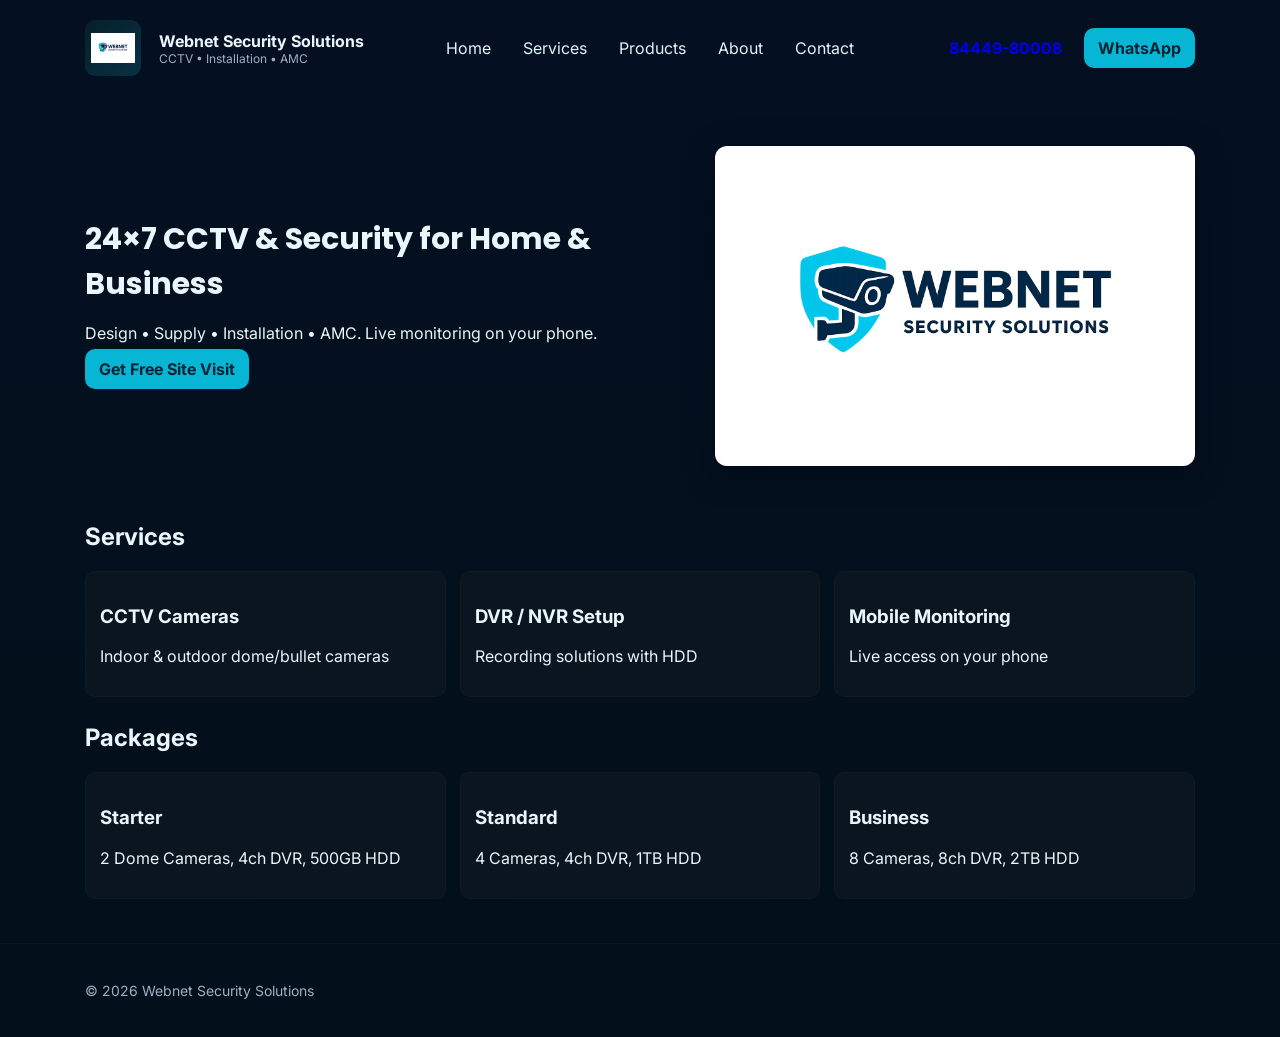
==== index.html @ 3d5e4ff1 "Add files via upload" ====
<!doctype html>
<html lang="en"><head><meta charset="utf-8"><meta name="viewport" content="width=device-width,initial-scale=1"><title>Webnet Security Solutions</title><link rel="icon" href="favicon.png"><link rel="stylesheet" href="styles.css"></head><body>
<nav class="container"><div class="left"><div class="logo"><img src="logo-white.png" alt="logo"></div><div style="margin-left:6px"><strong>Webnet Security Solutions</strong><div style="font-size:12px;color:#9fb0c7">CCTV • Installation • AMC</div></div></div><div class="navlinks"><a href="index.html">Home</a><a href="services.html">Services</a><a href="products.html">Products</a><a href="about.html">About</a><a href="contact.html">Contact</a></div><div class="header-cta"><a class="btn" href="tel:+918444980008">84449-80008</a><a class="btn primary" href="https://wa.me/918444980008" target="_blank">WhatsApp</a></div></nav>
<main class="container">
  <section class="hero">
    <div class="text"><h1>24×7 CCTV & Security for Home & Business</h1><p>Design • Supply • Installation • AMC. Live monitoring on your phone.</p><p><a class="btn primary" href="contact.html">Get Free Site Visit</a></p></div>
    <img src="hero.jpg" alt="hero">
  </section>
  <section class="section"><h2>Services</h2><div class="grid-3"><div class="card"><h3>CCTV Cameras</h3><p>Indoor & outdoor dome/bullet cameras</p></div><div class="card"><h3>DVR / NVR Setup</h3><p>Recording solutions with HDD</p></div><div class="card"><h3>Mobile Monitoring</h3><p>Live access on your phone</p></div></div></section>
  <section class="section"><h2>Packages</h2><div class="grid-3"><div class="card"><h3>Starter</h3><p>2 Dome Cameras, 4ch DVR, 500GB HDD</p></div><div class="card"><h3>Standard</h3><p>4 Cameras, 4ch DVR, 1TB HDD</p></div><div class="card"><h3>Business</h3><p>8 Cameras, 8ch DVR, 2TB HDD</p></div></div></section>
</main>
<footer><div class="container"><div>© <span id="year"></span> Webnet Security Solutions</div></div></footer><script src="site.js"></script></body></html>
---- styles.css ----
@import url('https://fonts.googleapis.com/css2?family=Inter:wght@300;400;600;700&family=Poppins:wght@600;800&display=swap');
:root{--bg:#041021;--card:#0b1520;--muted:#9fb0c7;--accent:#06b6d4;--max:1150px;--radius:12px}
*{box-sizing:border-box}body{margin:0;font-family:Inter,system-ui,Segoe UI,Roboto,Arial;background:linear-gradient(180deg,var(--bg),#02101a);color:#e9f6fb}
.container{max-width:var(--max);margin:0 auto;padding:20px}
nav{display:flex;align-items:center;justify-content:space-between;padding:14px 0}
nav .left{display:flex;gap:12px;align-items:center}
.logo{width:56px;height:56px;border-radius:10px;overflow:hidden;display:flex;align-items:center;justify-content:center;background:linear-gradient(135deg,#06202a,#083043)}
.logo img{width:78%;height:78%;object-fit:contain}
.navlinks{display:flex;gap:12px}
.navlinks a{color:#dff6fb;text-decoration:none;padding:8px 10px;border-radius:8px}
.navlinks a:hover{background:rgba(255,255,255,0.03)}
.header-cta{display:flex;gap:8px}
.hero{display:flex;gap:24px;align-items:center;padding:30px 0}
.hero img{width:480px;border-radius:12px;box-shadow:0 8px 30px rgba(2,6,23,0.6)}
.hero .text h1{font-family:Poppins,Inter;font-size:30px;margin:0 0 8px}
.btn{padding:10px 14px;border-radius:10px;text-decoration:none;font-weight:700}
.btn.primary{background:var(--accent);color:#042433}
.section{margin-top:26px}
.grid-3{display:grid;grid-template-columns:repeat(3,1fr);gap:14px}
.card{background:var(--card);padding:14px;border-radius:10px;border:1px solid rgba(255,255,255,0.02)}
.product-grid{display:grid;grid-template-columns:repeat(3,1fr);gap:12px;margin-top:12px}
.product img{width:100%;border-radius:8px}
footer{padding:18px 0;margin-top:24px;color:var(--muted);font-size:14px;border-top:1px solid rgba(255,255,255,0.03)}
@media (max-width:900px){.grid-3{grid-template-columns:1fr}.product-grid{grid-template-columns:repeat(2,1fr)}.hero{flex-direction:column}.hero img{width:100%}}
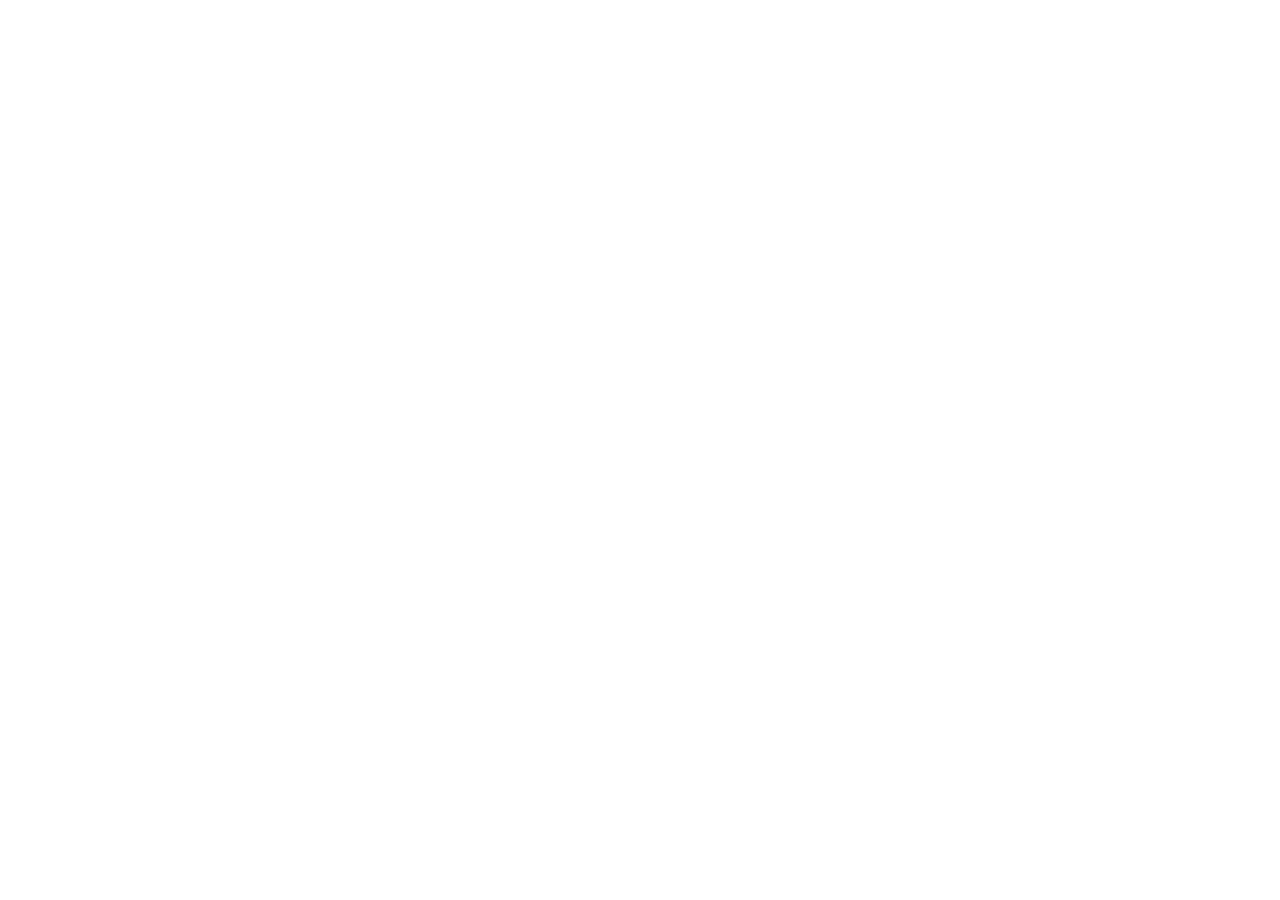
==== commit bcc07ce8: "Update index.html" ====
--- a/index.html
+++ b/index.html
@@ -1,12 +1,29 @@
 <!doctype html>
-<html lang="en"><head><meta charset="utf-8"><meta name="viewport" content="width=device-width,initial-scale=1"><title>Webnet Security Solutions</title><link rel="icon" href="favicon.png"><link rel="stylesheet" href="styles.css"></head><body>
-<nav class="container"><div class="left"><div class="logo"><img src="logo-white.png" alt="logo"></div><div style="margin-left:6px"><strong>Webnet Security Solutions</strong><div style="font-size:12px;color:#9fb0c7">CCTV • Installation • AMC</div></div></div><div class="navlinks"><a href="index.html">Home</a><a href="services.html">Services</a><a href="products.html">Products</a><a href="about.html">About</a><a href="contact.html">Contact</a></div><div class="header-cta"><a class="btn" href="tel:+918444980008">84449-80008</a><a class="btn primary" href="https://wa.me/918444980008" target="_blank">WhatsApp</a></div></nav>
-<main class="container">
-  <section class="hero">
-    <div class="text"><h1>24×7 CCTV & Security for Home & Business</h1><p>Design • Supply • Installation • AMC. Live monitoring on your phone.</p><p><a class="btn primary" href="contact.html">Get Free Site Visit</a></p></div>
-    <img src="hero.jpg" alt="hero">
-  </section>
-  <section class="section"><h2>Services</h2><div class="grid-3"><div class="card"><h3>CCTV Cameras</h3><p>Indoor & outdoor dome/bullet cameras</p></div><div class="card"><h3>DVR / NVR Setup</h3><p>Recording solutions with HDD</p></div><div class="card"><h3>Mobile Monitoring</h3><p>Live access on your phone</p></div></div></section>
-  <section class="section"><h2>Packages</h2><div class="grid-3"><div class="card"><h3>Starter</h3><p>2 Dome Cameras, 4ch DVR, 500GB HDD</p></div><div class="card"><h3>Standard</h3><p>4 Cameras, 4ch DVR, 1TB HDD</p></div><div class="card"><h3>Business</h3><p>8 Cameras, 8ch DVR, 2TB HDD</p></div></div></section>
-</main>
-<footer><div class="container"><div>© <span id="year"></span> Webnet Security Solutions</div></div></footer><script src="site.js"></script></body></html>
+<html lang="en">
+  <head>
+    <meta charset="utf-8" />
+    <meta name="viewport" content="width=device-width,initial-scale=1.0" />
+    <title>Admin | Webnet Security Solutions</title>
+    <link rel="icon" href="/favicon.ico" />
+
+    <!-- ✅ Netlify Identity widget -->
+    <script src="https://identity.netlify.com/v1/netlify-identity-widget.js"></script>
+  </head>
+  <body>
+    <!-- ✅ Netlify CMS load -->
+    <script src="https://unpkg.com/netlify-cms-app@^2.0.0/dist/netlify-cms.js"></script>
+
+    <!-- ✅ Auto-init script -->
+    <script>
+      if (window.netlifyIdentity) {
+        window.netlifyIdentity.on("init", user => {
+          if (!user) {
+            window.netlifyIdentity.on("login", () => {
+              document.location.href = "/admin/";
+            });
+          }
+        });
+      }
+    </script>
+  </body>
+</html>
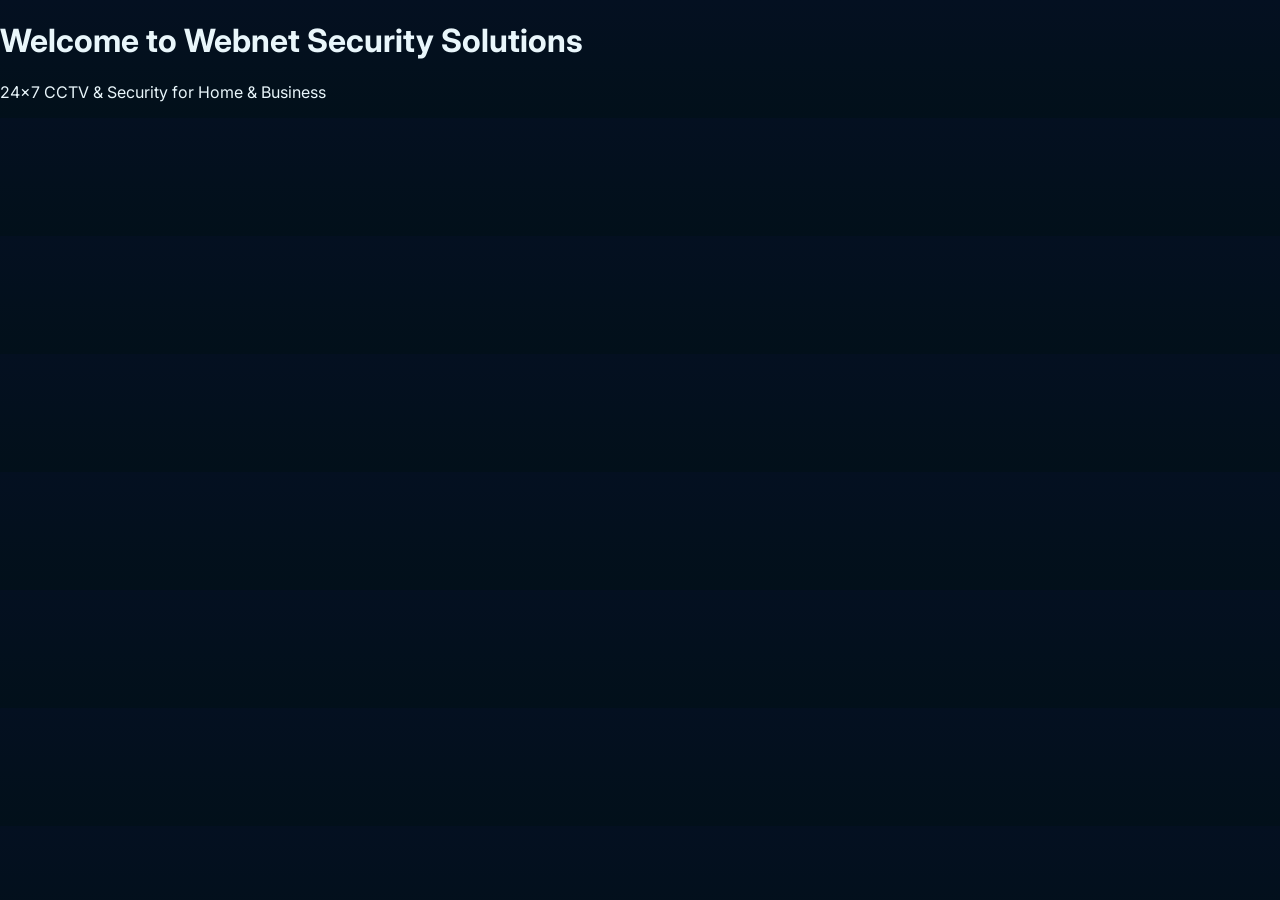
==== commit 456673c2: "Update index.html" ====
--- a/index.html
+++ b/index.html
@@ -3,15 +3,22 @@
   <head>
     <meta charset="utf-8" />
     <meta name="viewport" content="width=device-width,initial-scale=1.0" />
-    <title>Admin | Webnet Security Solutions</title>
+    <title>Webnet Security Solutions</title>
+    <meta name="description" content="Webnet Security Solutions — CCTV cameras, DVR/NVR, installation, AMC, live monitoring & support. Call 84449-80008." />
     <link rel="icon" href="/favicon.ico" />
+    <link rel="stylesheet" href="styles.css" />
 
     <!-- ✅ Netlify Identity widget -->
     <script src="https://identity.netlify.com/v1/netlify-identity-widget.js"></script>
   </head>
   <body>
-    <!-- ✅ Netlify CMS load -->
-    <script src="https://unpkg.com/netlify-cms-app@^2.0.0/dist/netlify-cms.js"></script>
+    <div id="root">
+      <!-- यहाँ आपकी existing site content होगा -->
+      <h1>Welcome to Webnet Security Solutions</h1>
+      <p>24×7 CCTV & Security for Home & Business</p>
+    </div>
+
+    <script src="site.js"></script>
 
     <!-- ✅ Auto-init script -->
     <script>
--- a/styles.css
+++ b/styles.css
@@ -0,0 +1,24 @@
+@import url('https://fonts.googleapis.com/css2?family=Inter:wght@300;400;600;700&family=Poppins:wght@600;800&display=swap');
+:root{--bg:#041021;--card:#0b1520;--muted:#9fb0c7;--accent:#06b6d4;--max:1150px;--radius:12px}
+*{box-sizing:border-box}body{margin:0;font-family:Inter,system-ui,Segoe UI,Roboto,Arial;background:linear-gradient(180deg,var(--bg),#02101a);color:#e9f6fb}
+.container{max-width:var(--max);margin:0 auto;padding:20px}
+nav{display:flex;align-items:center;justify-content:space-between;padding:14px 0}
+nav .left{display:flex;gap:12px;align-items:center}
+.logo{width:56px;height:56px;border-radius:10px;overflow:hidden;display:flex;align-items:center;justify-content:center;background:linear-gradient(135deg,#06202a,#083043)}
+.logo img{width:78%;height:78%;object-fit:contain}
+.navlinks{display:flex;gap:12px}
+.navlinks a{color:#dff6fb;text-decoration:none;padding:8px 10px;border-radius:8px}
+.navlinks a:hover{background:rgba(255,255,255,0.03)}
+.header-cta{display:flex;gap:8px}
+.hero{display:flex;gap:24px;align-items:center;padding:30px 0}
+.hero img{width:480px;border-radius:12px;box-shadow:0 8px 30px rgba(2,6,23,0.6)}
+.hero .text h1{font-family:Poppins,Inter;font-size:30px;margin:0 0 8px}
+.btn{padding:10px 14px;border-radius:10px;text-decoration:none;font-weight:700}
+.btn.primary{background:var(--accent);color:#042433}
+.section{margin-top:26px}
+.grid-3{display:grid;grid-template-columns:repeat(3,1fr);gap:14px}
+.card{background:var(--card);padding:14px;border-radius:10px;border:1px solid rgba(255,255,255,0.02)}
+.product-grid{display:grid;grid-template-columns:repeat(3,1fr);gap:12px;margin-top:12px}
+.product img{width:100%;border-radius:8px}
+footer{padding:18px 0;margin-top:24px;color:var(--muted);font-size:14px;border-top:1px solid rgba(255,255,255,0.03)}
+@media (max-width:900px){.grid-3{grid-template-columns:1fr}.product-grid{grid-template-columns:repeat(2,1fr)}.hero{flex-direction:column}.hero img{width:100%}}
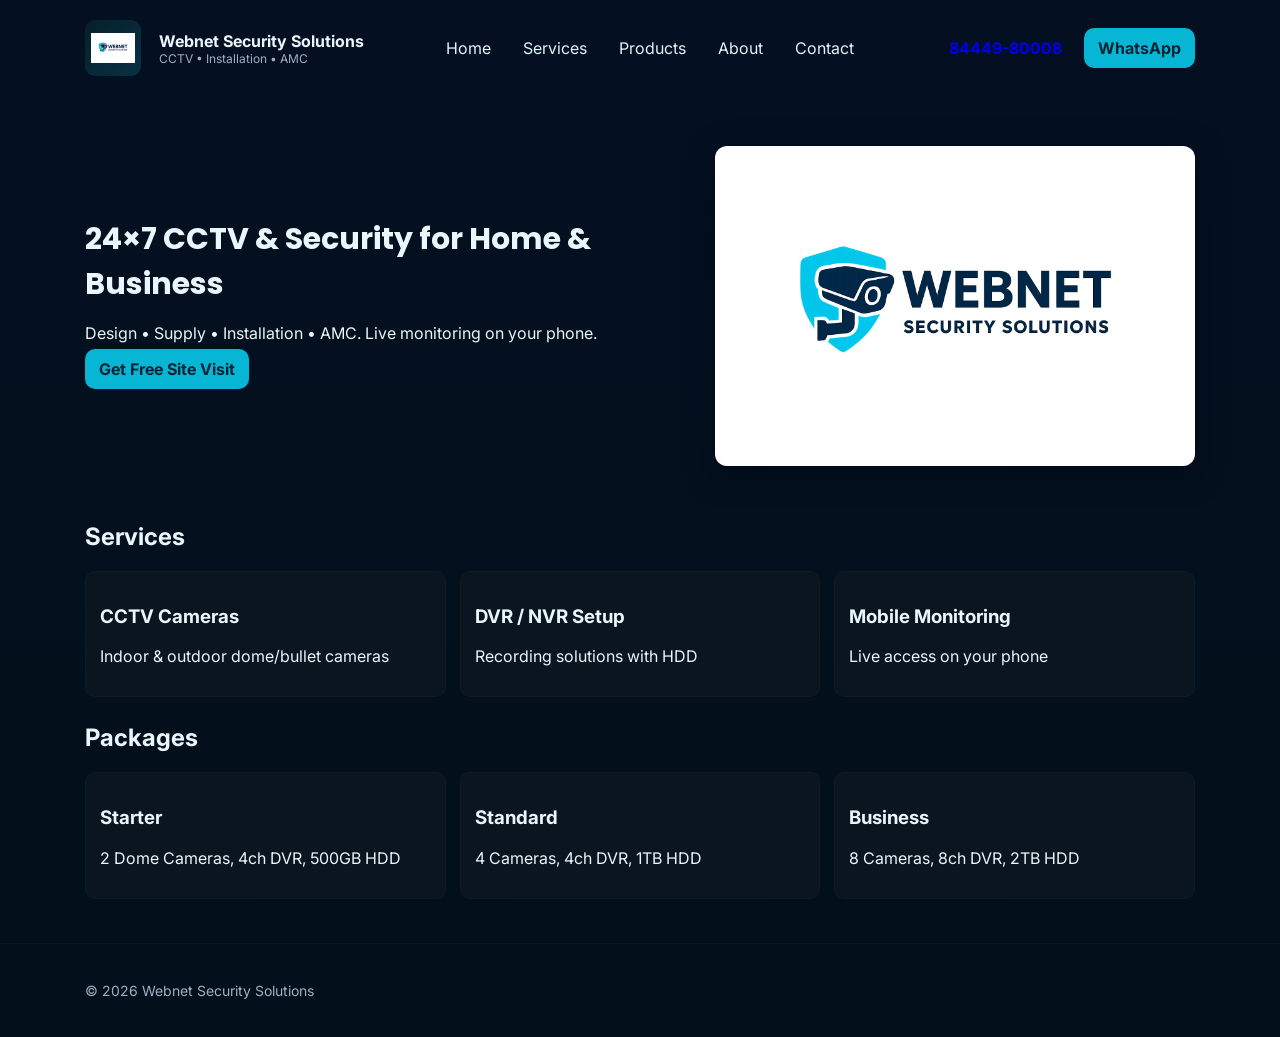
==== commit 4003ac44: "Add files via upload" ====
--- a/index.html
+++ b/index.html
@@ -1,36 +1,12 @@
 <!doctype html>
-<html lang="en">
-  <head>
-    <meta charset="utf-8" />
-    <meta name="viewport" content="width=device-width,initial-scale=1.0" />
-    <title>Webnet Security Solutions</title>
-    <meta name="description" content="Webnet Security Solutions — CCTV cameras, DVR/NVR, installation, AMC, live monitoring & support. Call 84449-80008." />
-    <link rel="icon" href="/favicon.ico" />
-    <link rel="stylesheet" href="styles.css" />
-
-    <!-- ✅ Netlify Identity widget -->
-    <script src="https://identity.netlify.com/v1/netlify-identity-widget.js"></script>
-  </head>
-  <body>
-    <div id="root">
-      <!-- यहाँ आपकी existing site content होगा -->
-      <h1>Welcome to Webnet Security Solutions</h1>
-      <p>24×7 CCTV & Security for Home & Business</p>
-    </div>
-
-    <script src="site.js"></script>
-
-    <!-- ✅ Auto-init script -->
-    <script>
-      if (window.netlifyIdentity) {
-        window.netlifyIdentity.on("init", user => {
-          if (!user) {
-            window.netlifyIdentity.on("login", () => {
-              document.location.href = "/admin/";
-            });
-          }
-        });
-      }
-    </script>
-  </body>
-</html>
+<html lang="en"><head><meta charset="utf-8"><meta name="viewport" content="width=device-width,initial-scale=1"><title>Webnet Security Solutions</title><link rel="icon" href="favicon.png"><link rel="stylesheet" href="styles.css"></head><body>
+<nav class="container"><div class="left"><div class="logo"><img src="logo-white.png" alt="logo"></div><div style="margin-left:6px"><strong>Webnet Security Solutions</strong><div style="font-size:12px;color:#9fb0c7">CCTV • Installation • AMC</div></div></div><div class="navlinks"><a href="index.html">Home</a><a href="services.html">Services</a><a href="products.html">Products</a><a href="about.html">About</a><a href="contact.html">Contact</a></div><div class="header-cta"><a class="btn" href="tel:+918444980008">84449-80008</a><a class="btn primary" href="https://wa.me/918444980008" target="_blank">WhatsApp</a></div></nav>
+<main class="container">
+  <section class="hero">
+    <div class="text"><h1>24×7 CCTV & Security for Home & Business</h1><p>Design • Supply • Installation • AMC. Live monitoring on your phone.</p><p><a class="btn primary" href="contact.html">Get Free Site Visit</a></p></div>
+    <img src="hero.jpg" alt="hero">
+  </section>
+  <section class="section"><h2>Services</h2><div class="grid-3"><div class="card"><h3>CCTV Cameras</h3><p>Indoor & outdoor dome/bullet cameras</p></div><div class="card"><h3>DVR / NVR Setup</h3><p>Recording solutions with HDD</p></div><div class="card"><h3>Mobile Monitoring</h3><p>Live access on your phone</p></div></div></section>
+  <section class="section"><h2>Packages</h2><div class="grid-3"><div class="card"><h3>Starter</h3><p>2 Dome Cameras, 4ch DVR, 500GB HDD</p></div><div class="card"><h3>Standard</h3><p>4 Cameras, 4ch DVR, 1TB HDD</p></div><div class="card"><h3>Business</h3><p>8 Cameras, 8ch DVR, 2TB HDD</p></div></div></section>
+</main>
+<footer><div class="container"><div>© <span id="year"></span> Webnet Security Solutions</div></div></footer><script src="site.js"></script></body></html>
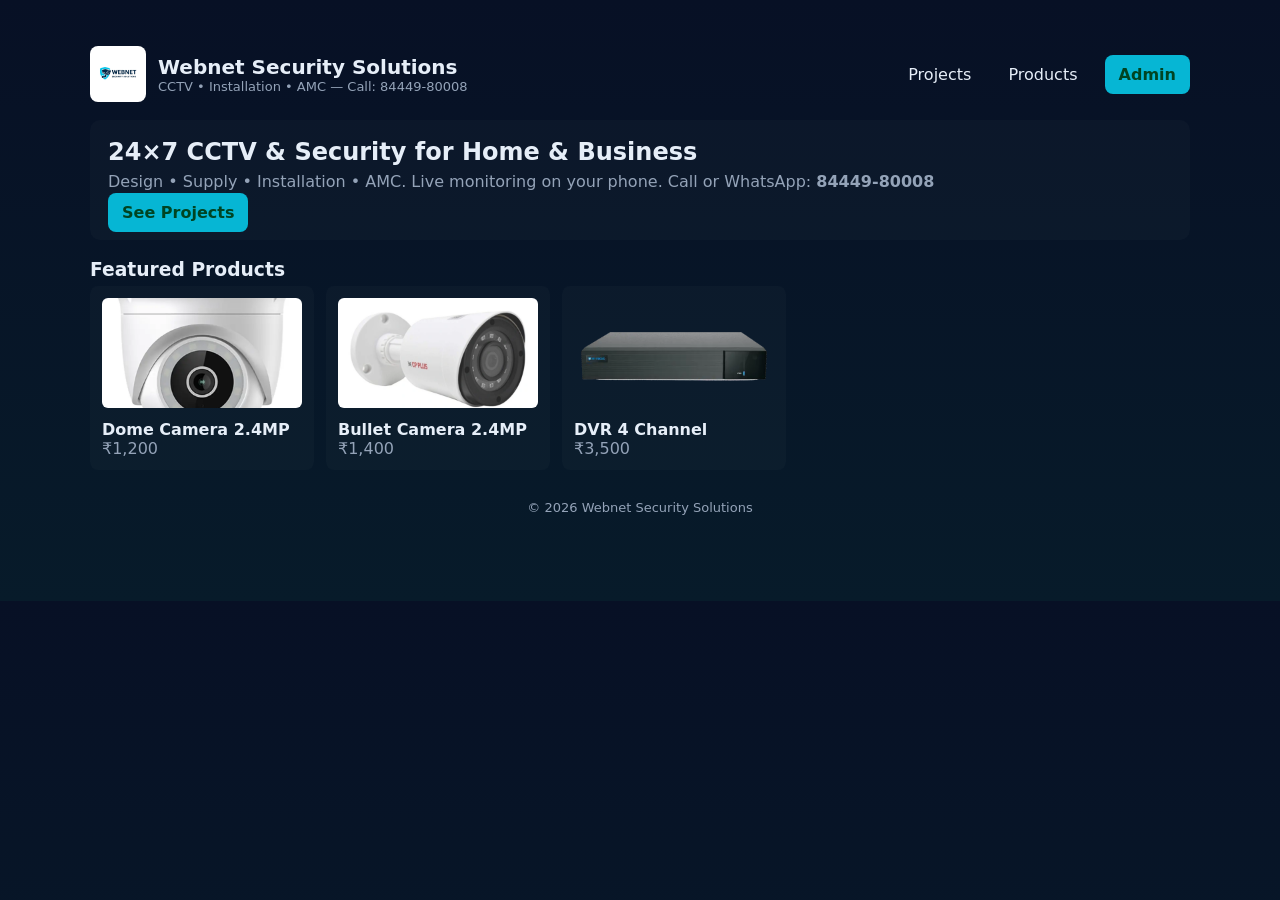
==== commit 521afbf8: "Add files via upload" ====
--- a/index.html
+++ b/index.html
@@ -1,12 +1,73 @@
 <!doctype html>
-<html lang="en"><head><meta charset="utf-8"><meta name="viewport" content="width=device-width,initial-scale=1"><title>Webnet Security Solutions</title><link rel="icon" href="favicon.png"><link rel="stylesheet" href="styles.css"></head><body>
-<nav class="container"><div class="left"><div class="logo"><img src="logo-white.png" alt="logo"></div><div style="margin-left:6px"><strong>Webnet Security Solutions</strong><div style="font-size:12px;color:#9fb0c7">CCTV • Installation • AMC</div></div></div><div class="navlinks"><a href="index.html">Home</a><a href="services.html">Services</a><a href="products.html">Products</a><a href="about.html">About</a><a href="contact.html">Contact</a></div><div class="header-cta"><a class="btn" href="tel:+918444980008">84449-80008</a><a class="btn primary" href="https://wa.me/918444980008" target="_blank">WhatsApp</a></div></nav>
-<main class="container">
-  <section class="hero">
-    <div class="text"><h1>24×7 CCTV & Security for Home & Business</h1><p>Design • Supply • Installation • AMC. Live monitoring on your phone.</p><p><a class="btn primary" href="contact.html">Get Free Site Visit</a></p></div>
-    <img src="hero.jpg" alt="hero">
-  </section>
-  <section class="section"><h2>Services</h2><div class="grid-3"><div class="card"><h3>CCTV Cameras</h3><p>Indoor & outdoor dome/bullet cameras</p></div><div class="card"><h3>DVR / NVR Setup</h3><p>Recording solutions with HDD</p></div><div class="card"><h3>Mobile Monitoring</h3><p>Live access on your phone</p></div></div></section>
-  <section class="section"><h2>Packages</h2><div class="grid-3"><div class="card"><h3>Starter</h3><p>2 Dome Cameras, 4ch DVR, 500GB HDD</p></div><div class="card"><h3>Standard</h3><p>4 Cameras, 4ch DVR, 1TB HDD</p></div><div class="card"><h3>Business</h3><p>8 Cameras, 8ch DVR, 2TB HDD</p></div></div></section>
-</main>
-<footer><div class="container"><div>© <span id="year"></span> Webnet Security Solutions</div></div></footer><script src="site.js"></script></body></html>
+<html lang="en">
+<head>
+  <meta charset="utf-8" />
+  <meta name="viewport" content="width=device-width,initial-scale=1" />
+  <title>Webnet Security Solutions</title>
+  <meta name="description" content="24x7 CCTV & Security for Home & Business. Design, supply, installation & AMC. Call 84449-80008." />
+  <link rel="icon" href="/favicon.ico">
+  <style>
+    :root{--accent:#06b6d4;--bg:#071025;--card:#0b1220;--muted:#94a3b8;--text:#e6eef8;--container:1100px}
+    body{margin:0;font-family:system-ui,Segoe UI,Roboto,Arial;background:linear-gradient(180deg,#071025 0%, #071b2a 100%);color:var(--text)}
+    .wrap{max-width:var(--container);margin:28px auto;padding:18px}
+    header{display:flex;align-items:center;justify-content:space-between;margin-bottom:18px}
+    .brand{display:flex;gap:12px;align-items:center}
+    .brand img{width:56px;height:56px;object-fit:contain;border-radius:8px;background:#fff}
+    h1{font-size:20px;margin:0}
+    nav a{color:var(--text);text-decoration:none;margin-left:12px;padding:8px 10px;border-radius:6px}
+    .hero{background:rgba(255,255,255,0.02);padding:18px;border-radius:10px;margin-bottom:18px}
+    .cta{background:var(--accent);color:#042;font-weight:600}
+    .btn{background:var(--accent);color:#042;padding:10px 14px;border-radius:8px;text-decoration:none;font-weight:600}
+    footer{margin-top:30px;color:var(--muted);font-size:13px;text-align:center;padding-bottom:40px}
+  </style>
+</head>
+<body>
+  <div class="wrap">
+    <header>
+      <div class="brand">
+        <img src="/logo.png" alt="logo">
+        <div>
+          <h1>Webnet Security Solutions</h1>
+          <div style="color:var(--muted);font-size:13px">CCTV • Installation • AMC — Call: 84449-80008</div>
+        </div>
+      </div>
+      <nav>
+        <a href="/projects.html">Projects</a>
+        <a href="/products.html">Products</a>
+        <a class="btn" href="/admin/">Admin</a>
+      </nav>
+    </header>
+
+    <section class="hero">
+      <h2 style="margin:0 0 6px 0">24×7 CCTV & Security for Home & Business</h2>
+      <p style="margin:0;color:var(--muted)">Design • Supply • Installation • AMC. Live monitoring on your phone. Call or WhatsApp: <strong>84449-80008</strong></p>
+      <div style="margin-top:12px"><a class="btn" href="/projects.html">See Projects</a></div>
+    </section>
+
+    <section style="margin-top:18px">
+      <h3 style="margin-bottom:6px">Featured Products</h3>
+      <div style="display:flex;gap:12px;flex-wrap:wrap">
+        <div style="background:rgba(255,255,255,0.02);padding:12px;border-radius:8px;width:200px">
+          <img src="/public/uploads/dome.jpg" style="width:100%;height:110px;object-fit:cover;border-radius:6px">
+          <div style="margin-top:8px"><strong>Dome Camera 2.4MP</strong></div>
+          <div style="color:var(--muted)">₹1,200</div>
+        </div>
+        <div style="background:rgba(255,255,255,0.02);padding:12px;border-radius:8px;width:200px">
+          <img src="/public/uploads/bullet.jpg" style="width:100%;height:110px;object-fit:cover;border-radius:6px">
+          <div style="margin-top:8px"><strong>Bullet Camera 2.4MP</strong></div>
+          <div style="color:var(--muted)">₹1,400</div>
+        </div>
+        <div style="background:rgba(255,255,255,0.02);padding:12px;border-radius:8px;width:200px">
+          <img src="/public/uploads/dvr.jpg" style="width:100%;height:110px;object-fit:cover;border-radius:6px">
+          <div style="margin-top:8px"><strong>DVR 4 Channel</strong></div>
+          <div style="color:var(--muted)">₹3,500</div>
+        </div>
+      </div>
+    </section>
+
+    <footer>© {year} Webnet Security Solutions</footer>
+  </div>
+
+<script>document.body.querySelector('footer').innerHTML = '© '+new Date().getFullYear()+' Webnet Security Solutions';</script>
+</body>
+</html>
